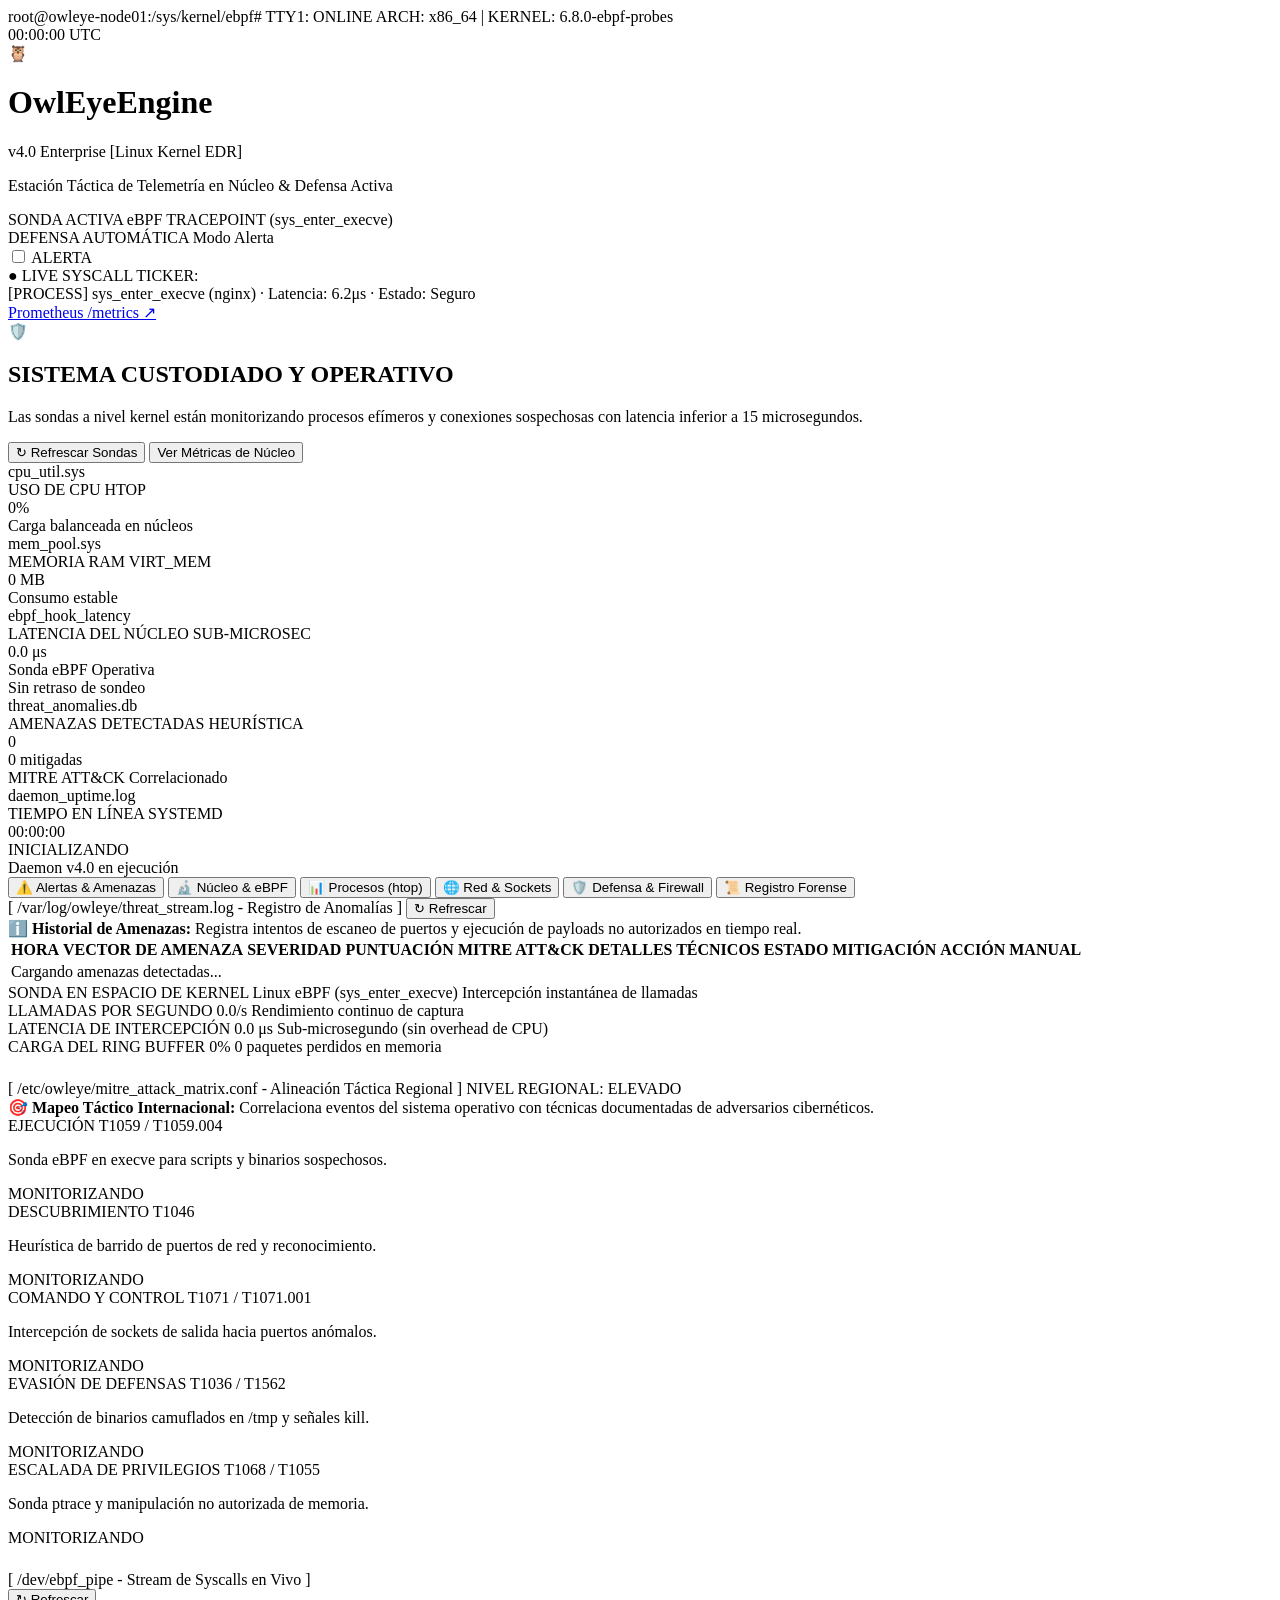
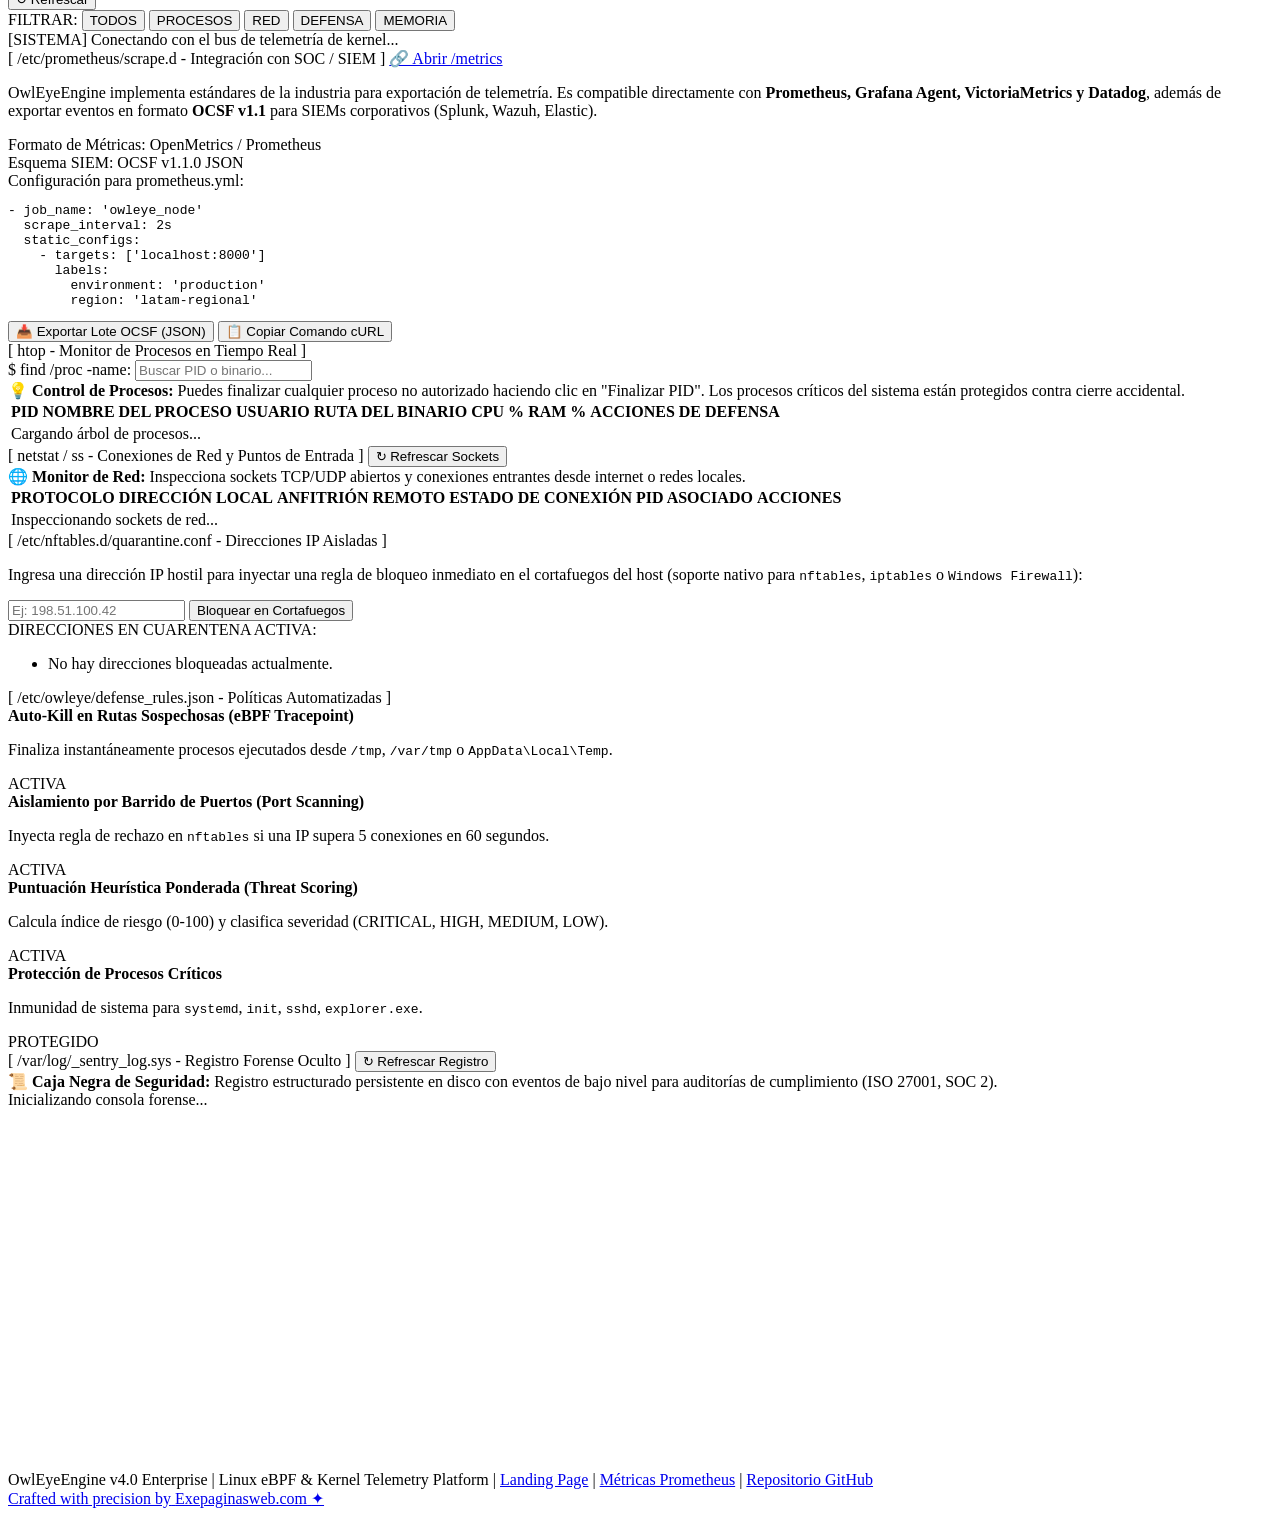
==== dashboard_app/index.html @ a228f91a "feat(core): OwlEyeEngine v4.0 Enterprise Edition - Kernel eBPF telemetry, real-time quarantine vault" ====
<!DOCTYPE html>
<html lang="es">
<head>
    <meta charset="UTF-8">
    <meta name="viewport" content="width=device-width, initial-scale=1.0">
    <title>OwlEyeEngine | Estación de Seguridad & Kernel Telemetry</title>
    <meta name="description" content="Estación de telemetría de kernel, detección heurística y mitigación activa con estética vintage Linux ultra-suave.">
    <link rel="icon" href="data:image/svg+xml,<svg xmlns='http://www.w3.org/2000/svg' viewBox='0 0 100 100'><text y='.9em' font-size='90'>🦉</text></svg>">
    <link rel="stylesheet" href="/static/style.css">
    <link rel="preconnect" href="https://fonts.googleapis.com">
    <link rel="preconnect" href="https://fonts.gstatic.com" crossorigin>
    <link href="https://fonts.googleapis.com/css2?family=Fira+Code:wght@400;500;600;700&family=Outfit:wght@300;400;500;600;700;800&family=JetBrains+Mono:wght@400;600;700&display=swap" rel="stylesheet">
</head>
<body class="vintage-workstation">
    <!-- Fondos de ambientación retro sutil -->
    <div class="crt-vignette" aria-hidden="true"></div>
    <div class="crt-scanlines" aria-hidden="true"></div>
    <div class="ambient-glow" aria-hidden="true"></div>

    <!-- TTY STATUS BAR (Estilo Linux Workstation) -->
    <div class="tty-topbar">
        <div class="tty-left">
            <span class="tty-node"><span class="prompt-user">root</span>@<span class="prompt-host">owleye-node01</span>:<span class="prompt-dir">/sys/kernel/ebpf</span>#</span>
            <span class="tty-badge"><span class="led-indicator led-green"></span> TTY1: ONLINE</span>
            <span class="tty-spec">ARCH: x86_64 | KERNEL: 6.8.0-ebpf-probes</span>
        </div>
        <div class="tty-right">
            <span class="tty-clock" id="ttyClock">00:00:00 UTC</span>
            <span class="tty-mode-pill" id="demoBadge" style="display:none;">MODO SIMULACIÓN DEMO</span>
        </div>
    </div>

    <!-- WORKSTATION MAIN HEADER -->
    <header class="station-header">
        <div class="station-brand">
            <div class="logo-box">
                <span class="owl-logo">🦉</span>
                <span class="logo-phosphor-glow"></span>
            </div>
            <div class="station-titles">
                <div class="brand-line">
                    <h1 class="brand-title">OwlEyeEngine</h1>
                    <span class="retro-version-tag">v4.0 Enterprise</span>
                    <span class="linux-tag">[Linux Kernel EDR]</span>
                </div>
                <p class="brand-subtitle">Estación Táctica de Telemetría en Núcleo & Defensa Activa</p>
            </div>
        </div>

        <div class="station-controls">
            <!-- Sonda Kernel Activa -->
            <div class="probe-hud-pill" id="probeBadge">
                <span class="led-indicator led-cyan"></span>
                <div class="pill-text">
                    <span class="pill-label">SONDA ACTIVA</span>
                    <span class="pill-value" id="probeBadgeText">eBPF TRACEPOINT (sys_enter_execve)</span>
                </div>
            </div>

            <!-- Interruptor intuitivo de Defensa Activa -->
            <div class="defense-controller" title="Activa o desactiva la mitigación automática de amenazas">
                <div class="switch-info">
                    <span class="switch-title">DEFENSA AUTOMÁTICA</span>
                    <span class="switch-status-label" id="defenseStatusLabel">Modo Alerta</span>
                </div>
                <label class="toggle-slider-wrap">
                    <input type="checkbox" id="autoDefenseToggle" onchange="toggleAutoDefense(this.checked)">
                    <span class="toggle-track">
                        <span class="toggle-thumb"></span>
                    </span>
                </label>
                <span id="defenseStatusBadge" class="status-badge badge-warning">ALERTA</span>
            </div>
        </div>
    </header>

    <!-- LIVE TELEMETRY SLOT TICKER (Cinta de eventos en movimiento suave) -->
    <div class="telemetry-slot-ticker" id="telemetryTicker">
        <div class="ticker-prefix">
            <span class="ticker-dot">●</span>
            <span>LIVE SYSCALL TICKER:</span>
        </div>
        <div class="ticker-content" id="tickerContent">
            <span class="ticker-item"><span class="ticker-sub">[PROCESS]</span> sys_enter_execve (nginx) · Latencia: 6.2μs · Estado: Seguro</span>
        </div>
        <div class="ticker-action">
            <a href="/metrics" target="_blank" class="ticker-link" title="Ver métricas estándar de Prometheus">Prometheus /metrics ↗</a>
        </div>
    </div>

    <!-- MAIN INTERACTIVE CONTAINER -->
    <main class="station-container">

        <!-- BANNER INTUITIVO PARA EL USUARIO -->
        <section class="human-friendly-banner" id="humanBanner">
            <div class="banner-status-icon">
                <span class="shield-icon">🛡️</span>
            </div>
            <div class="banner-text">
                <h2 class="banner-heading" id="bannerHeading">SISTEMA CUSTODIADO Y OPERATIVO</h2>
                <p class="banner-explanation" id="bannerExplanation">
                    Las sondas a nivel kernel están monitorizando procesos efímeros y conexiones sospechosas con latencia inferior a 15 microsegundos.
                </p>
            </div>
            <div class="banner-quick-actions">
                <button class="btn btn-retro-ghost" onclick="fetchKernelEvents()">↻ Refrescar Sondas</button>
                <button class="btn btn-retro-primary" onclick="switchTab('kernel')">Ver Métricas de Núcleo</button>
            </div>
        </section>

        <!-- 5-COLUMN SLOT-MOTION STATS GRID -->
        <section class="stats-slot-grid">
            <!-- CPU -->
            <div class="slot-card">
                <div class="window-decor-bar">
                    <span class="decor-dot"></span>
                    <span class="decor-title">cpu_util.sys</span>
                </div>
                <div class="slot-card-body">
                    <div class="metric-top">
                        <span class="metric-name">USO DE CPU</span>
                        <span class="metric-chip chip-cyan">HTOP</span>
                    </div>
                    <div class="slot-number-wrapper">
                        <span class="slot-number slot-accent-cyan" id="cpuVal">0%</span>
                    </div>
                    <div class="analog-meter">
                        <div class="analog-fill fill-cyan" id="cpuBar" style="width: 0%;"></div>
                    </div>
                    <span class="metric-footnote">Carga balanceada en núcleos</span>
                </div>
            </div>

            <!-- MEMORIA -->
            <div class="slot-card">
                <div class="window-decor-bar">
                    <span class="decor-dot"></span>
                    <span class="decor-title">mem_pool.sys</span>
                </div>
                <div class="slot-card-body">
                    <div class="metric-top">
                        <span class="metric-name">MEMORIA RAM</span>
                        <span class="metric-chip chip-emerald">VIRT_MEM</span>
                    </div>
                    <div class="slot-number-wrapper">
                        <span class="slot-number slot-accent-emerald" id="memVal">0 MB</span>
                    </div>
                    <div class="analog-meter">
                        <div class="analog-fill fill-emerald" id="memBar" style="width: 0%;"></div>
                    </div>
                    <span class="metric-footnote" id="memPercentFootnote">Consumo estable</span>
                </div>
            </div>

            <!-- LATENCIA KERNEL (MICROSEGUNDOS) -->
            <div class="slot-card">
                <div class="window-decor-bar">
                    <span class="decor-dot"></span>
                    <span class="decor-title">ebpf_hook_latency</span>
                </div>
                <div class="slot-card-body">
                    <div class="metric-top">
                        <span class="metric-name">LATENCIA DEL NÚCLEO</span>
                        <span class="metric-chip chip-purple">SUB-MICROSEC</span>
                    </div>
                    <div class="slot-number-wrapper">
                        <span class="slot-number slot-accent-purple" id="kernelLatencyVal">0.0 μs</span>
                    </div>
                    <div class="sub-label-box" id="kernelProbeTypeVal">Sonda eBPF Operativa</div>
                    <span class="metric-footnote">Sin retraso de sondeo</span>
                </div>
            </div>

            <!-- AMENAZAS DETECTADAS -->
            <div class="slot-card">
                <div class="window-decor-bar">
                    <span class="decor-dot"></span>
                    <span class="decor-title">threat_anomalies.db</span>
                </div>
                <div class="slot-card-body">
                    <div class="metric-top">
                        <span class="metric-name">AMENAZAS DETECTADAS</span>
                        <span class="metric-chip chip-rose">HEURÍSTICA</span>
                    </div>
                    <div class="slot-number-wrapper">
                        <span class="slot-number slot-accent-rose" id="threatsCountVal">0</span>
                    </div>
                    <div class="sub-label-box text-rose" id="mitigatedVal">0 mitigadas</div>
                    <span class="metric-footnote">MITRE ATT&CK Correlacionado</span>
                </div>
            </div>

            <!-- TIEMPO ACTIVO & ESTADO -->
            <div class="slot-card">
                <div class="window-decor-bar">
                    <span class="decor-dot"></span>
                    <span class="decor-title">daemon_uptime.log</span>
                </div>
                <div class="slot-card-body">
                    <div class="metric-top">
                        <span class="metric-name">TIEMPO EN LÍNEA</span>
                        <span class="metric-chip chip-amber">SYSTEMD</span>
                    </div>
                    <div class="slot-number-wrapper">
                        <span class="slot-number slot-accent-amber" id="uptimeVal">00:00:00</span>
                    </div>
                    <div class="sub-label-box text-emerald" id="statusVal">INICIALIZANDO</div>
                    <span class="metric-footnote">Daemon v4.0 en ejecución</span>
                </div>
            </div>
        </section>

        <!-- RETRO WORKSTATION TABS -->
        <nav class="workstation-nav-bar">
            <button class="nav-tab-btn active" onclick="switchTab('overview')">
                <span class="tab-icon">⚠️</span>
                <span class="tab-text">Alertas & Amenazas</span>
            </button>
            <button class="nav-tab-btn" onclick="switchTab('kernel')">
                <span class="tab-icon">🔬</span>
                <span class="tab-text">Núcleo & eBPF</span>
            </button>
            <button class="nav-tab-btn" onclick="switchTab('processes')">
                <span class="tab-icon">📊</span>
                <span class="tab-text">Procesos (htop)</span>
            </button>
            <button class="nav-tab-btn" onclick="switchTab('network')">
                <span class="tab-icon">🌐</span>
                <span class="tab-text">Red & Sockets</span>
            </button>
            <button class="nav-tab-btn" onclick="switchTab('defender')">
                <span class="tab-icon">🛡️</span>
                <span class="tab-text">Defensa & Firewall</span>
            </button>
            <button class="nav-tab-btn" onclick="switchTab('logs')">
                <span class="tab-icon">📜</span>
                <span class="tab-text">Registro Forense</span>
            </button>
        </nav>

        <!-- ========================================== -->
        <!-- TAB 1: OVERVIEW & THREATS                  -->
        <!-- ========================================== -->
        <section id="tab-overview" class="station-tab-content active">
            <div class="workstation-window">
                <div class="window-titlebar">
                    <div class="window-controls">
                        <span class="win-btn win-close"></span>
                        <span class="win-btn win-min"></span>
                        <span class="win-btn win-max"></span>
                    </div>
                    <span class="window-title-text">[ /var/log/owleye/threat_stream.log - Registro de Anomalías ]</span>
                    <button class="btn btn-sm btn-retro-secondary" onclick="fetchThreats()">↻ Refrescar</button>
                </div>
                <div class="window-body">
                    <div class="window-helper-bar">
                        <span>ℹ️ <strong>Historial de Amenazas:</strong> Registra intentos de escaneo de puertos y ejecución de payloads no autorizados en tiempo real.</span>
                    </div>
                    <div class="table-scroll-wrapper">
                        <table class="retro-table">
                            <thead>
                                <tr>
                                    <th>HORA</th>
                                    <th>VECTOR DE AMENAZA</th>
                                    <th>SEVERIDAD</th>
                                    <th>PUNTUACIÓN</th>
                                    <th>MITRE ATT&CK</th>
                                    <th>DETALLES TÉCNICOS</th>
                                    <th>ESTADO MITIGACIÓN</th>
                                    <th>ACCIÓN MANUAL</th>
                                </tr>
                            </thead>
                            <tbody id="threatsTableBody">
                                <tr><td colspan="8" class="loading-cell">Cargando amenazas detectadas...</td></tr>
                            </tbody>
                        </table>
                    </div>
                </div>
            </div>
        </section>

        <!-- ========================================== -->
        <!-- TAB 2: KERNEL & EBPF TELEMETRY            -->
        <!-- ========================================== -->
        <section id="tab-kernel" class="station-tab-content">
            <!-- HUD DE KERNEL -->
            <div class="kernel-telemetry-hud">
                <div class="hud-box">
                    <span class="hud-box-label">SONDA EN ESPACIO DE KERNEL</span>
                    <span class="hud-box-val text-cyan" id="hudProbeName">Linux eBPF (sys_enter_execve)</span>
                    <span class="hud-box-sub">Intercepción instantánea de llamadas</span>
                </div>
                <div class="hud-box">
                    <span class="hud-box-label">LLAMADAS POR SEGUNDO</span>
                    <span class="hud-box-val text-emerald" id="hudSyscallRate">0.0/s</span>
                    <span class="hud-box-sub">Rendimiento continuo de captura</span>
                </div>
                <div class="hud-box">
                    <span class="hud-box-label">LATENCIA DE INTERCEPCIÓN</span>
                    <span class="hud-box-val text-purple" id="hudLatencyVal">0.0 μs</span>
                    <span class="hud-box-sub">Sub-microsegundo (sin overhead de CPU)</span>
                </div>
                <div class="hud-box">
                    <span class="hud-box-label">CARGA DEL RING BUFFER</span>
                    <span class="hud-box-val text-amber" id="hudRingBuffer">0%</span>
                    <span class="hud-box-sub">0 paquetes perdidos en memoria</span>
                </div>
            </div>

            <!-- MATRIZ TÁCTICA MITRE ATT&CK -->
            <div class="workstation-window" style="margin-top: 1.5rem;">
                <div class="window-titlebar">
                    <div class="window-controls">
                        <span class="win-btn win-close"></span>
                        <span class="win-btn win-min"></span>
                        <span class="win-btn win-max"></span>
                    </div>
                    <span class="window-title-text">[ /etc/owleye/mitre_attack_matrix.conf - Alineación Táctica Regional ]</span>
                    <span class="status-badge badge-info" id="mitreRegionalIndex">NIVEL REGIONAL: ELEVADO</span>
                </div>
                <div class="window-body">
                    <div class="window-helper-bar">
                        <span>🎯 <strong>Mapeo Táctico Internacional:</strong> Correlaciona eventos del sistema operativo con técnicas documentadas de adversarios cibernéticos.</span>
                    </div>
                    <div class="mitre-tactics-grid">
                        <div class="tactic-card">
                            <span class="tactic-header">EJECUCIÓN</span>
                            <span class="tactic-id">T1059 / T1059.004</span>
                            <p class="tactic-desc">Sonda eBPF en execve para scripts y binarios sospechosos.</p>
                            <span class="tactic-status" id="mitreExecStatus">MONITORIZANDO</span>
                        </div>
                        <div class="tactic-card">
                            <span class="tactic-header">DESCUBRIMIENTO</span>
                            <span class="tactic-id">T1046</span>
                            <p class="tactic-desc">Heurística de barrido de puertos de red y reconocimiento.</p>
                            <span class="tactic-status" id="mitreDiscStatus">MONITORIZANDO</span>
                        </div>
                        <div class="tactic-card">
                            <span class="tactic-header">COMANDO Y CONTROL</span>
                            <span class="tactic-id">T1071 / T1071.001</span>
                            <p class="tactic-desc">Intercepción de sockets de salida hacia puertos anómalos.</p>
                            <span class="tactic-status" id="mitreC2Status">MONITORIZANDO</span>
                        </div>
                        <div class="tactic-card">
                            <span class="tactic-header">EVASIÓN DE DEFENSAS</span>
                            <span class="tactic-id">T1036 / T1562</span>
                            <p class="tactic-desc">Detección de binarios camuflados en /tmp y señales kill.</p>
                            <span class="tactic-status" id="mitreEvaStatus">MONITORIZANDO</span>
                        </div>
                        <div class="tactic-card">
                            <span class="tactic-header">ESCALADA DE PRIVILEGIOS</span>
                            <span class="tactic-id">T1068 / T1055</span>
                            <p class="tactic-desc">Sonda ptrace y manipulación no autorizada de memoria.</p>
                            <span class="tactic-status" id="mitrePrivStatus">MONITORIZANDO</span>
                        </div>
                    </div>
                </div>
            </div>

            <!-- STREAM DE KERNEL EN VIVO & SOC PROMETHEUS -->
            <div class="grid-dual-columns" style="margin-top: 1.5rem;">
                <!-- TERMINAL EN VIVO CON SLOT MOTION -->
                <div class="workstation-window">
                    <div class="window-titlebar">
                        <div class="window-controls">
                            <span class="win-btn win-close"></span>
                            <span class="win-btn win-min"></span>
                            <span class="win-btn win-max"></span>
                        </div>
                        <span class="window-title-text">[ /dev/ebpf_pipe - Stream de Syscalls en Vivo ]</span>
                        <div class="win-actions">
                            <button class="btn btn-sm btn-retro-secondary" onclick="fetchKernelEvents()">↻ Refrescar</button>
                            <span class="live-pulse-dot"></span>
                        </div>
                    </div>
                    <div class="window-body">
                        <!-- Filtros de subsistemas -->
                        <div class="terminal-filter-strip">
                            <span class="filter-label">FILTRAR:</span>
                            <button class="filter-tag active" onclick="filterKernelSubsystem('ALL')">TODOS</button>
                            <button class="filter-tag" onclick="filterKernelSubsystem('PROCESS')">PROCESOS</button>
                            <button class="filter-tag" onclick="filterKernelSubsystem('NETWORK')">RED</button>
                            <button class="filter-tag" onclick="filterKernelSubsystem('DEFENSE')">DEFENSA</button>
                            <button class="filter-tag" onclick="filterKernelSubsystem('MEMORY')">MEMORIA</button>
                        </div>
                        <div class="crt-terminal-box" id="kernelStreamTerminal">
                            <div class="log-row"><span class="txt-cyan">[SISTEMA]</span> Conectando con el bus de telemetría de kernel...</div>
                        </div>
                    </div>
                </div>

                <!-- SOC INTEGRATION & PROMETHEUS -->
                <div class="workstation-window">
                    <div class="window-titlebar">
                        <div class="window-controls">
                            <span class="win-btn win-close"></span>
                            <span class="win-btn win-min"></span>
                            <span class="win-btn win-max"></span>
                        </div>
                        <span class="window-title-text">[ /etc/prometheus/scrape.d - Integración con SOC / SIEM ]</span>
                        <a href="/metrics" target="_blank" class="btn btn-sm btn-retro-primary">🔗 Abrir /metrics</a>
                    </div>
                    <div class="window-body">
                        <p class="soc-intro">
                            OwlEyeEngine implementa estándares de la industria para exportación de telemetría. Es compatible directamente con <strong>Prometheus, Grafana Agent, VictoriaMetrics y Datadog</strong>, además de exportar eventos en formato <strong>OCSF v1.1</strong> para SIEMs corporativos (Splunk, Wazuh, Elastic).
                        </p>

                        <div class="soc-metric-cards">
                            <div class="soc-badge-item">
                                <span class="badge-title">Formato de Métricas:</span>
                                <span class="status-badge badge-success">OpenMetrics / Prometheus</span>
                            </div>
                            <div class="soc-badge-item">
                                <span class="badge-title">Esquema SIEM:</span>
                                <span class="status-badge badge-info">OCSF v1.1.0 JSON</span>
                            </div>
                        </div>

                        <div class="retro-code-block">
                            <span class="code-title">Configuración para prometheus.yml:</span>
                            <pre><code>- job_name: 'owleye_node'
  scrape_interval: 2s
  static_configs:
    - targets: ['localhost:8000']
      labels:
        environment: 'production'
        region: 'latam-regional'</code></pre>
                        </div>

                        <div class="soc-btn-group">
                            <button class="btn btn-retro-secondary" onclick="downloadOcsfBatch()">📥 Exportar Lote OCSF (JSON)</button>
                            <button class="btn btn-retro-secondary" onclick="copyMetricsCurl()">📋 Copiar Comando cURL</button>
                        </div>
                    </div>
                </div>
            </div>
        </section>

        <!-- ========================================== -->
        <!-- TAB 3: PROCESS MONITOR (HTOP)              -->
        <!-- ========================================== -->
        <section id="tab-processes" class="station-tab-content">
            <div class="workstation-window">
                <div class="window-titlebar">
                    <div class="window-controls">
                        <span class="win-btn win-close"></span>
                        <span class="win-btn win-min"></span>
                        <span class="win-btn win-max"></span>
                    </div>
                    <span class="window-title-text">[ htop - Monitor de Procesos en Tiempo Real ]</span>
                    <div class="search-input-wrap">
                        <span class="search-prompt">$ find /proc -name:</span>
                        <input type="text" id="procSearch" class="retro-input" placeholder="Buscar PID o binario..." onkeyup="filterProcesses()">
                    </div>
                </div>
                <div class="window-body">
                    <div class="window-helper-bar">
                        <span>💡 <strong>Control de Procesos:</strong> Puedes finalizar cualquier proceso no autorizado haciendo clic en "Finalizar PID". Los procesos críticos del sistema están protegidos contra cierre accidental.</span>
                    </div>
                    <div class="table-scroll-wrapper">
                        <table class="retro-table">
                            <thead>
                                <tr>
                                    <th>PID</th>
                                    <th>NOMBRE DEL PROCESO</th>
                                    <th>USUARIO</th>
                                    <th>RUTA DEL BINARIO</th>
                                    <th>CPU %</th>
                                    <th>RAM %</th>
                                    <th>ACCIONES DE DEFENSA</th>
                                </tr>
                            </thead>
                            <tbody id="procTableBody">
                                <tr><td colspan="7" class="loading-cell">Cargando árbol de procesos...</td></tr>
                            </tbody>
                        </table>
                    </div>
                </div>
            </div>
        </section>

        <!-- ========================================== -->
        <!-- TAB 4: NETWORK SOCKETS                     -->
        <!-- ========================================== -->
        <section id="tab-network" class="station-tab-content">
            <div class="workstation-window">
                <div class="window-titlebar">
                    <div class="window-controls">
                        <span class="win-btn win-close"></span>
                        <span class="win-btn win-min"></span>
                        <span class="win-btn win-max"></span>
                    </div>
                    <span class="window-title-text">[ netstat / ss - Conexiones de Red y Puntos de Entrada ]</span>
                    <button class="btn btn-sm btn-retro-secondary" onclick="fetchConnections()">↻ Refrescar Sockets</button>
                </div>
                <div class="window-body">
                    <div class="window-helper-bar">
                        <span>🌐 <strong>Monitor de Red:</strong> Inspecciona sockets TCP/UDP abiertos y conexiones entrantes desde internet o redes locales.</span>
                    </div>
                    <div class="table-scroll-wrapper">
                        <table class="retro-table">
                            <thead>
                                <tr>
                                    <th>PROTOCOLO</th>
                                    <th>DIRECCIÓN LOCAL</th>
                                    <th>ANFITRIÓN REMOTO</th>
                                    <th>ESTADO DE CONEXIÓN</th>
                                    <th>PID ASOCIADO</th>
                                    <th>ACCIONES</th>
                                </tr>
                            </thead>
                            <tbody id="netTableBody">
                                <tr><td colspan="6" class="loading-cell">Inspeccionando sockets de red...</td></tr>
                            </tbody>
                        </table>
                    </div>
                </div>
            </div>
        </section>

        <!-- ========================================== -->
        <!-- TAB 5: ACTIVE DEFENDER & FIREWALL         -->
        <!-- ========================================== -->
        <section id="tab-defender" class="station-tab-content">
            <div class="grid-dual-columns">
                <!-- IP BLOCKING -->
                <div class="workstation-window">
                    <div class="window-titlebar">
                        <div class="window-controls">
                            <span class="win-btn win-close"></span>
                            <span class="win-btn win-min"></span>
                            <span class="win-btn win-max"></span>
                        </div>
                        <span class="window-title-text">[ /etc/nftables.d/quarantine.conf - Direcciones IP Aisladas ]</span>
                    </div>
                    <div class="window-body">
                        <p class="soc-intro">Ingresa una dirección IP hostil para inyectar una regla de bloqueo inmediato en el cortafuegos del host (soporte nativo para <code>nftables</code>, <code>iptables</code> o <code>Windows Firewall</code>):</p>
                        
                        <div class="manual-block-form">
                            <input type="text" id="manualBlockIP" class="retro-input" placeholder="Ej: 198.51.100.42">
                            <button class="btn btn-retro-danger" onclick="manualBlockIP()">Bloquear en Cortafuegos</button>
                        </div>

                        <div class="blocked-ips-container">
                            <span class="container-title">DIRECCIONES EN CUARENTENA ACTIVA:</span>
                            <ul class="retro-blocked-list" id="blockedIPsList">
                                <li class="empty-list-notice">No hay direcciones bloqueadas actualmente.</li>
                            </ul>
                        </div>
                    </div>
                </div>

                <!-- POLÍTICAS DE DEFENSA -->
                <div class="workstation-window">
                    <div class="window-titlebar">
                        <div class="window-controls">
                            <span class="win-btn win-close"></span>
                            <span class="win-btn win-min"></span>
                            <span class="win-btn win-max"></span>
                        </div>
                        <span class="window-title-text">[ /etc/owleye/defense_rules.json - Políticas Automatizadas ]</span>
                    </div>
                    <div class="window-body">
                        <div class="policy-card-list">
                            <div class="policy-card">
                                <div class="policy-info">
                                    <strong class="policy-name">Auto-Kill en Rutas Sospechosas (eBPF Tracepoint)</strong>
                                    <p class="policy-desc">Finaliza instantáneamente procesos ejecutados desde <code>/tmp</code>, <code>/var/tmp</code> o <code>AppData\Local\Temp</code>.</p>
                                </div>
                                <span class="status-badge badge-success">ACTIVA</span>
                            </div>

                            <div class="policy-card">
                                <div class="policy-info">
                                    <strong class="policy-name">Aislamiento por Barrido de Puertos (Port Scanning)</strong>
                                    <p class="policy-desc">Inyecta regla de rechazo en <code>nftables</code> si una IP supera 5 conexiones en 60 segundos.</p>
                                </div>
                                <span class="status-badge badge-success">ACTIVA</span>
                            </div>

                            <div class="policy-card">
                                <div class="policy-info">
                                    <strong class="policy-name">Puntuación Heurística Ponderada (Threat Scoring)</strong>
                                    <p class="policy-desc">Calcula índice de riesgo (0-100) y clasifica severidad (CRITICAL, HIGH, MEDIUM, LOW).</p>
                                </div>
                                <span class="status-badge badge-success">ACTIVA</span>
                            </div>

                            <div class="policy-card">
                                <div class="policy-info">
                                    <strong class="policy-name">Protección de Procesos Críticos</strong>
                                    <p class="policy-desc">Inmunidad de sistema para <code>systemd</code>, <code>init</code>, <code>sshd</code>, <code>explorer.exe</code>.</p>
                                </div>
                                <span class="status-badge badge-info">PROTEGIDO</span>
                            </div>
                        </div>
                    </div>
                </div>
            </div>
        </section>

        <!-- ========================================== -->
        <!-- TAB 6: FORENSIC LOGS                       -->
        <!-- ========================================== -->
        <section id="tab-logs" class="station-tab-content">
            <div class="workstation-window">
                <div class="window-titlebar">
                    <div class="window-controls">
                        <span class="win-btn win-close"></span>
                        <span class="win-btn win-min"></span>
                        <span class="win-btn win-max"></span>
                    </div>
                    <span class="window-title-text">[ /var/log/_sentry_log.sys - Registro Forense Oculto ]</span>
                    <button class="btn btn-sm btn-retro-secondary" onclick="fetchLogs()">↻ Refrescar Registro</button>
                </div>
                <div class="window-body">
                    <div class="window-helper-bar">
                        <span>📜 <strong>Caja Negra de Seguridad:</strong> Registro estructurado persistente en disco con eventos de bajo nivel para auditorías de cumplimiento (ISO 27001, SOC 2).</span>
                    </div>
                    <div class="crt-terminal-box" id="logsTerminal" style="height: 380px;">
                        <div class="log-row">Inicializando consola forense...</div>
                    </div>
                </div>
            </div>
        </section>

    </main>

    <!-- FOOTER ESTILO WORKSTATION -->
    <footer class="station-footer">
        <div class="footer-details">
            <span class="footer-brand">OwlEyeEngine v4.0 Enterprise</span>
            <span class="footer-sep">|</span>
            <span class="footer-arch">Linux eBPF & Kernel Telemetry Platform</span>
            <span class="footer-sep">|</span>
            <a href="/" target="_blank" class="footer-link">Landing Page</a>
            <span class="footer-sep">|</span>
            <a href="/metrics" target="_blank" class="footer-link">Métricas Prometheus</a>
            <span class="footer-sep">|</span>
            <a href="https://github.com/ExeDevCentral/OwlEyeEngine" target="_blank" class="footer-link">Repositorio GitHub</a>
        </div>
    </footer>

    <!-- FIRMA OFICIAL EXEPAGINASWEB -->
    <div class="xepw-crafted" role="contentinfo">
        <div class="xepw-sig-glow" aria-hidden="true"></div>
        <a class="xepw-sig-link" href="https://exepaginasweb.com" target="_blank" rel="noopener noreferrer" title="Diseño & Desarrollo por Exepaginasweb.com">
            <span class="xepw-sig-shimmer" aria-hidden="true"></span>
            <span class="xepw-sig-prefix">Crafted with precision by</span>
            <span class="xepw-sig-brand">Exepaginasweb.com</span>
            <span class="xepw-sig-sparkle" aria-hidden="true">✦</span>
        </a>
    </div>

    <!-- SCRIPT CLIENTE -->
    <script src="/static/app.js"></script>
</body>
</html>
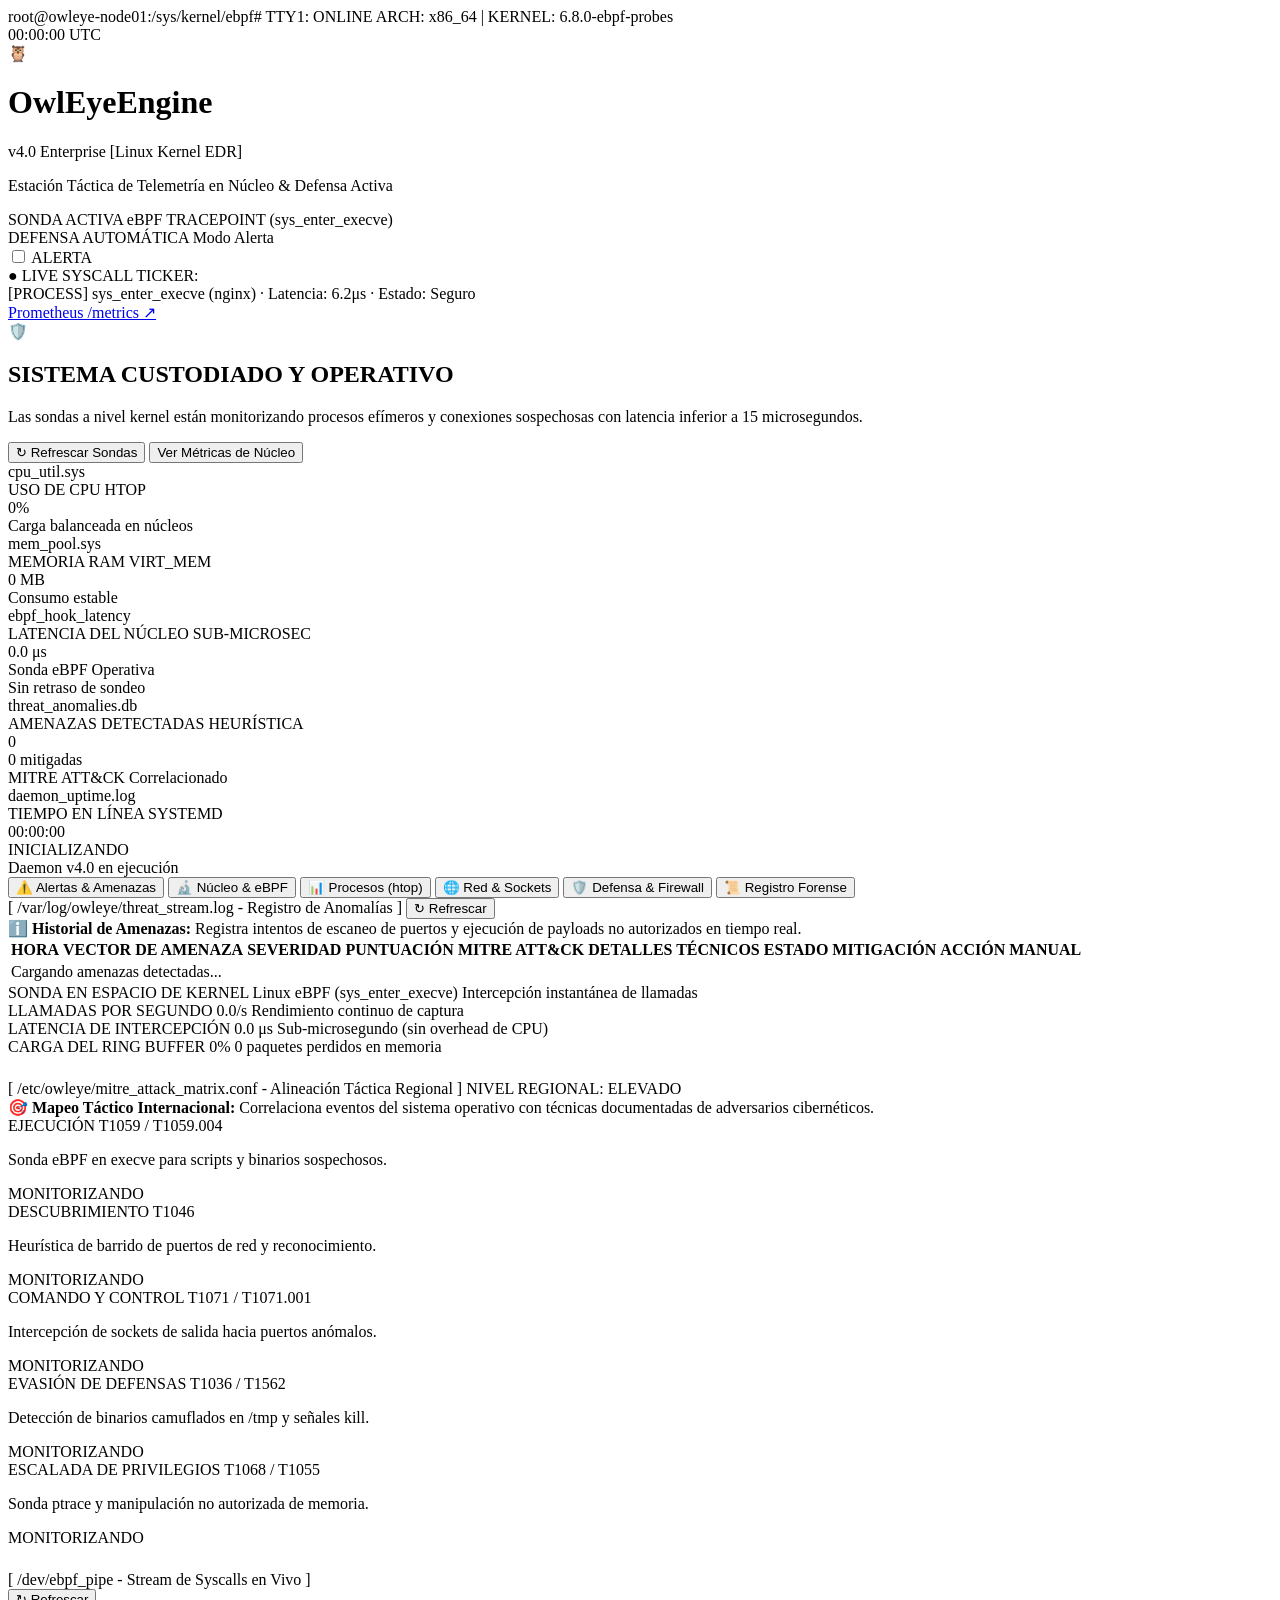
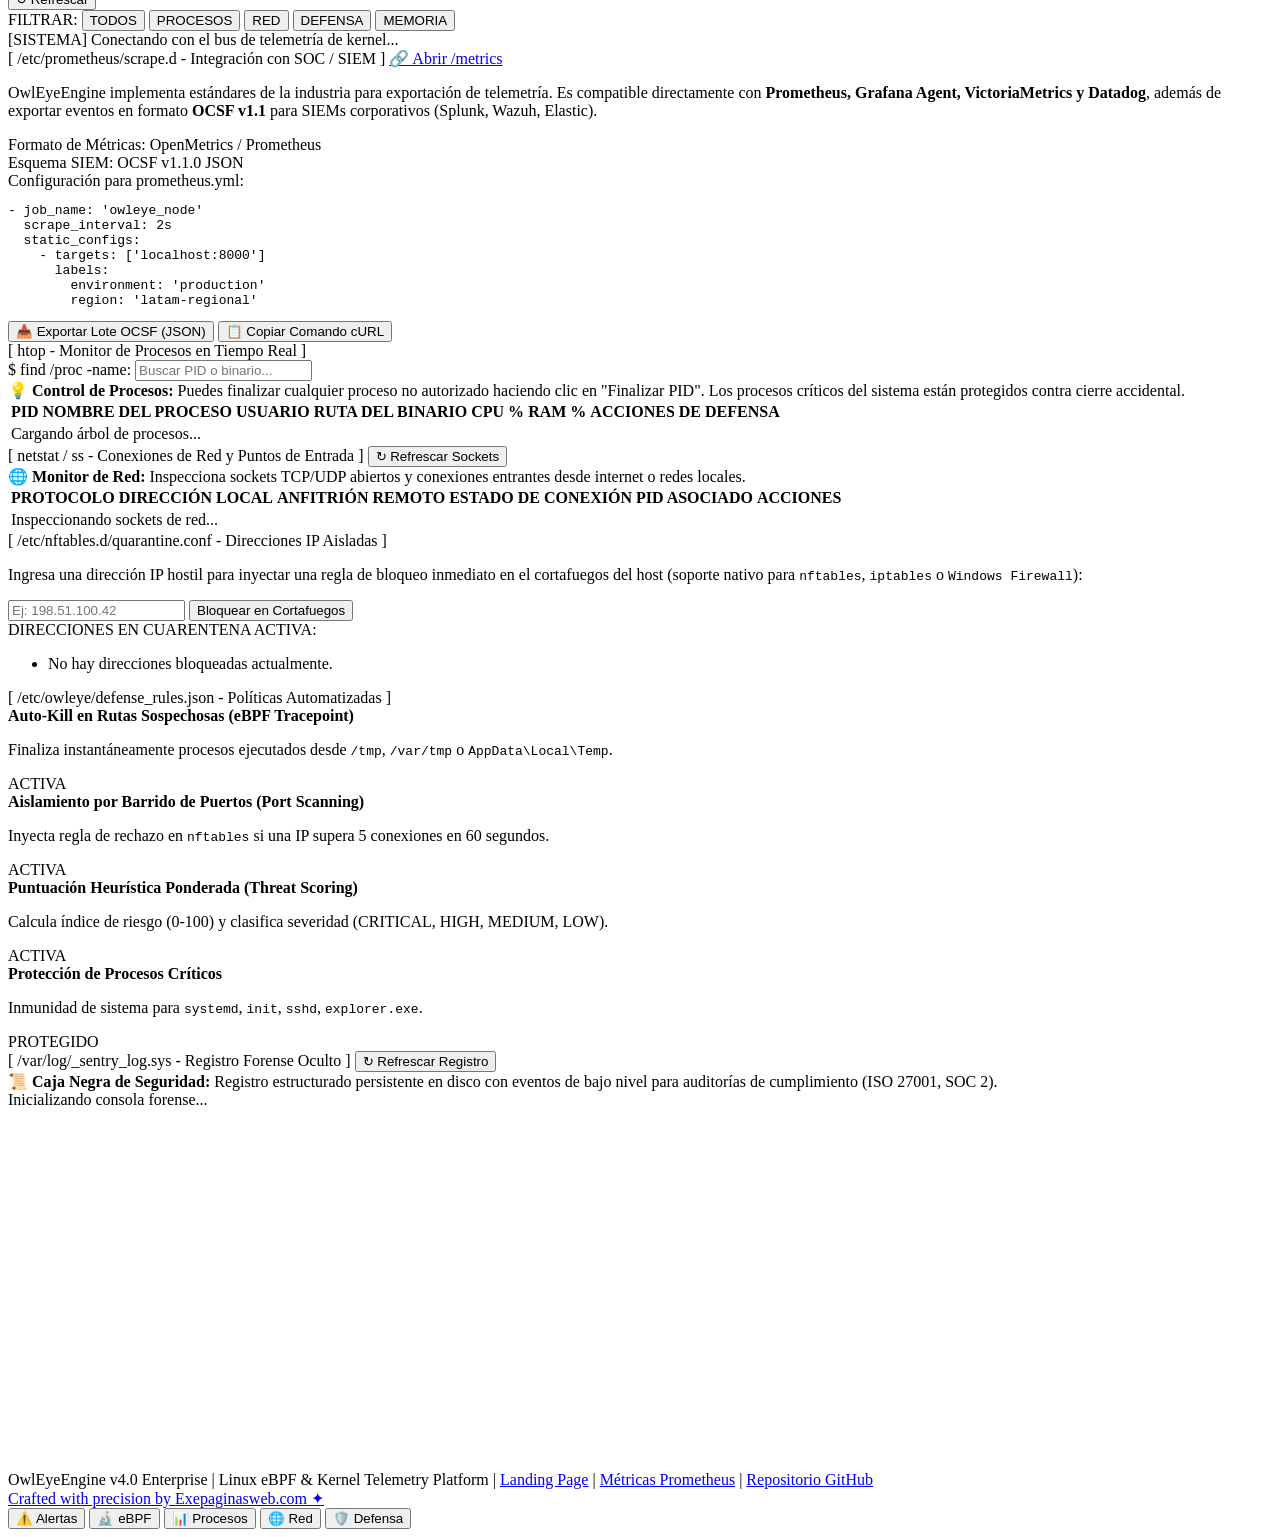
==== commit 2deb12d1: "feat(mobile): add minimalist ergonomic mobile bottom dock with clean spacing and zero overlap (<768p" ====
--- a/dashboard_app/index.html
+++ b/dashboard_app/index.html
@@ -652,6 +652,30 @@
         </a>
     </div>
 
+    <!-- Mobile Only Ergonomic Bottom Dock (< 768px) -->
+    <nav class="station-mobile-dock" aria-label="Navegación rápida móvil">
+        <button type="button" class="station-dock-btn active" onclick="switchTab('overview')">
+            <span class="d-icon">⚠️</span>
+            <span class="d-label">Alertas</span>
+        </button>
+        <button type="button" class="station-dock-btn" onclick="switchTab('kernel')">
+            <span class="d-icon">🔬</span>
+            <span class="d-label">eBPF</span>
+        </button>
+        <button type="button" class="station-dock-btn" onclick="switchTab('processes')">
+            <span class="d-icon">📊</span>
+            <span class="d-label">Procesos</span>
+        </button>
+        <button type="button" class="station-dock-btn" onclick="switchTab('network')">
+            <span class="d-icon">🌐</span>
+            <span class="d-label">Red</span>
+        </button>
+        <button type="button" class="station-dock-btn station-dock-cta" onclick="switchTab('defender')">
+            <span class="d-icon">🛡️</span>
+            <span class="d-label">Defensa</span>
+        </button>
+    </nav>
+
     <!-- SCRIPT CLIENTE -->
     <script src="/static/app.js"></script>
 </body>
